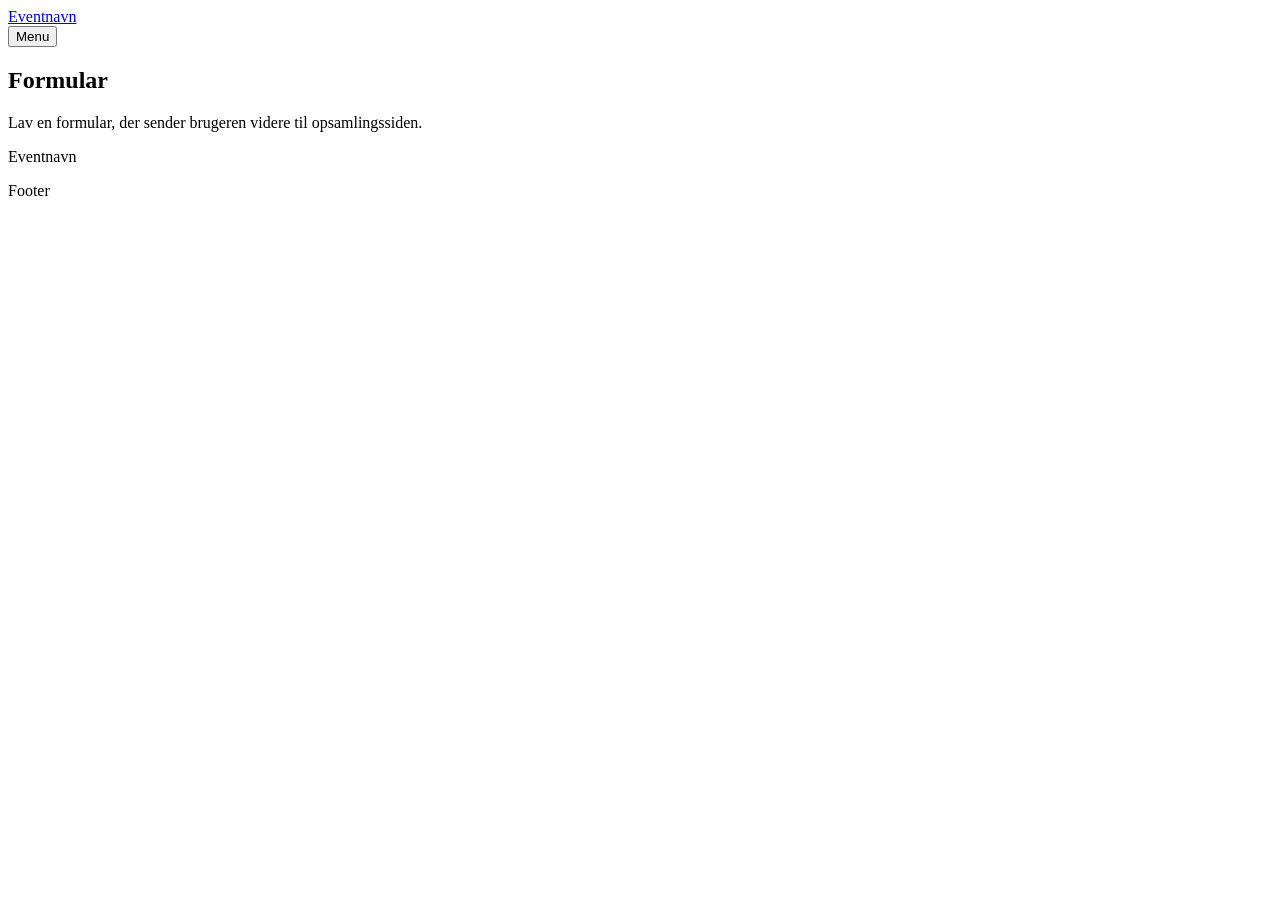
==== form.html @ dcc38a25 "rettet link i CTA" ====
<!DOCTYPE html>
<html lang="da">

<head>
  <meta charset="UTF-8">
  <meta name="viewport" content="width=device-width, initial-scale=1.0">
  <title>Formular | Eventnavn</title>
  <link rel="stylesheet" href="./starter.css">
  <link rel="stylesheet" href="./style.css">
</head>

<body>
  <header class="site-header">
    <div class="header-content">
      <a class="site-logo" href="./">Eventnavn</a>
      <nav class="site-nav">
        <button>Menu</button>
        <ul class="menu" id="menu" popover>
          <li><a href="./">Forside</a></li>
          <li><a href="./svg.html">Interaktiv SVG</a></li>
          <li><a href="./form.html" aria-current="page">Formular</a></li>
        </ul>
      </nav>
    </div>
  </header>

  <main>
    <section class="form-page">
      <header class="form-intro">
        <h1>Formular</h1>
        <p>Lav en formular, der sender brugeren videre til opsamlingssiden.</p>
      </header>

      <form class="form-placeholder" action="./opsamling.html"></form>
    </section>
  </main>

  <footer class="site-footer">
    <div class="footer-content">
      <p>Eventnavn</p>
      <p>Footer</p>
    </div>
  </footer>
  <script src="./script.js"></script>
</body>

</html>
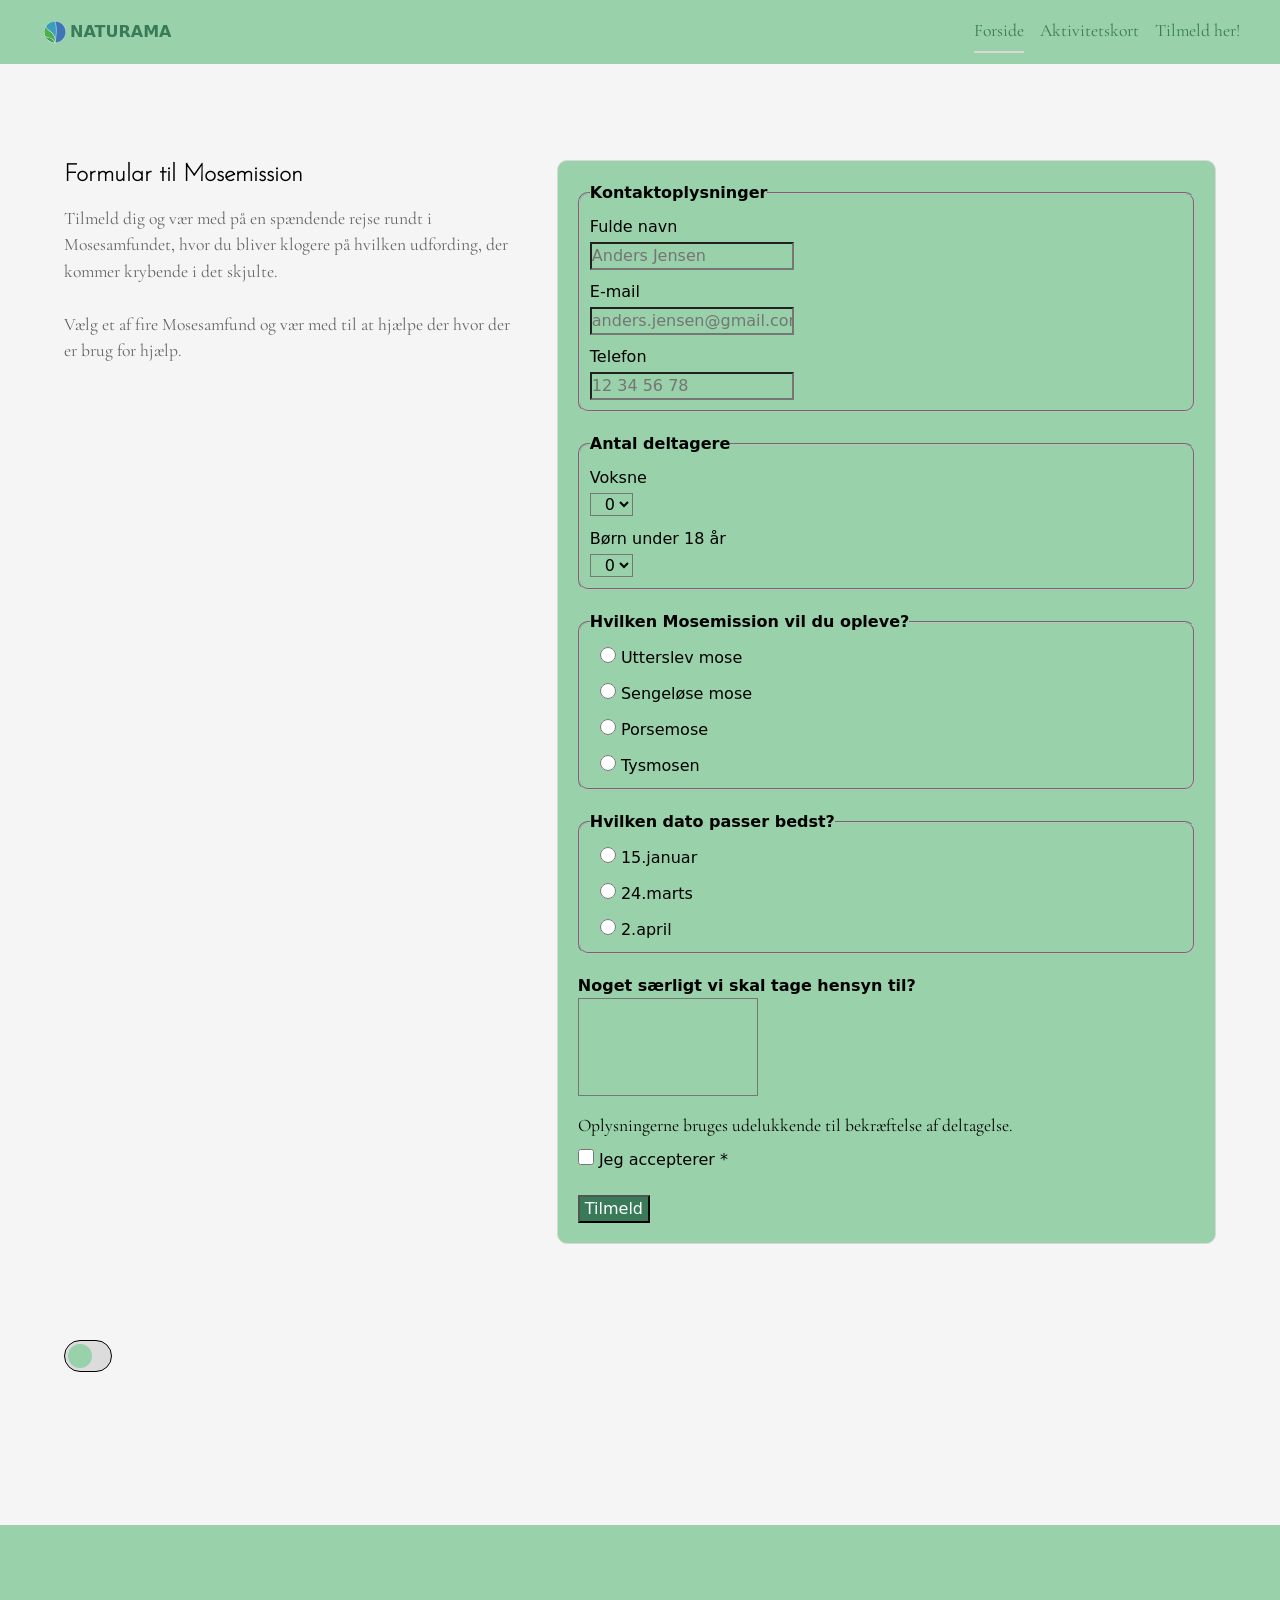
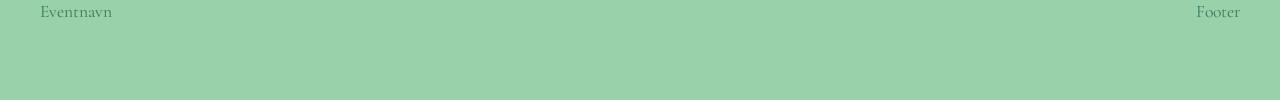
==== commit 6c446fad: "tilføjet poopover i menu, til føjet opsamling og form" ====
--- a/form.html
+++ b/form.html
@@ -5,34 +5,133 @@
   <meta charset="UTF-8">
   <meta name="viewport" content="width=device-width, initial-scale=1.0">
   <title>Formular | Eventnavn</title>
-  <link rel="stylesheet" href="./starter.css">
-  <link rel="stylesheet" href="./style.css">
+    <link rel="stylesheet" href="./css/starter.css" />
+    <link rel="stylesheet" href="./css/style.css" />
+    <link rel="stylesheet" href="./css/svg.css" />
+    <link rel="stylesheet" href="./css/fonts.css" />
 </head>
 
 <body>
-  <header class="site-header">
-    <div class="header-content">
-      <a class="site-logo" href="./">Eventnavn</a>
-      <nav class="site-nav">
-        <button>Menu</button>
-        <ul class="menu" id="menu" popover>
-          <li><a href="./">Forside</a></li>
-          <li><a href="./svg.html">Interaktiv SVG</a></li>
-          <li><a href="./form.html" aria-current="page">Formular</a></li>
-        </ul>
-      </nav>
-    </div>
-  </header>
+    <header class="site-header">
+      <div class="header-content">
+        <a class="site-logo" href="./"
+          ><img src="images/IKON1.svg" alt="Naturama logo" /> NATURAMA</a
+        >
+
+        <!-- GLOBAL NAVIGATION -->
+        <nav class="site-nav">
+          <button>Menu</button>
+          <ul class="menu" id="menu" popover>
+            <li><a href="index.html" aria-current="page">Forside</a></li>
+            <li><a href="svg.html">Aktivitetskort</a></li>
+            <li>
+              <a href="form.html">Tilmeld her!</a>
+            </li>
+          </ul>
+        </nav>
+      </div>
+    </header>
 
   <main>
+<main>
     <section class="form-page">
       <header class="form-intro">
-        <h1>Formular</h1>
-        <p>Lav en formular, der sender brugeren videre til opsamlingssiden.</p>
+        <h1>Formular til Mosemission</h1>
+        <p>Tilmeld dig og vær med på en spændende rejse rundt i Mosesamfundet, hvor du bliver klogere på hvilken
+          udfording, der kommer krybende i det skjulte. <br> <br> Vælg et af fire Mosesamfund og vær med til at hjælpe
+          der
+          hvor
+          der
+          er brug for hjælp.</p>
       </header>
 
-      <form class="form-placeholder" action="./opsamling.html"></form>
+      <form class="form-placeholder" action="./opsamling.html">
+        <div>
+          <fieldset>
+            <legend class="småOverskrift"><strong>Kontaktoplysninger</strong></legend>
+            <label for="fulde-navn" class="miniOverskrift">Fulde navn </label>
+            <input type="text" id="fulde-navn" name="fulde-navn" style="text-transform: capitalize;"
+              placeholder="Anders Jensen" required>
+
+            <label for="email">E-mail</label>
+            <input id="email" name="email" type="email" autocapitalize="none" spellcheck="false"
+              style="text-transform: lowercase;" placeholder="anders.jensen@gmail.com" required>
+
+            <label for="phone">Telefon</label>
+            <input type="tel" id="phone" name="phone" maxlength="8" pattern="[0-9]{8}" placeholder="12 34 56 78">
+          </fieldset>
+
+          <fieldset>
+            <legend class="småOverskrift"><strong>Antal deltagere</strong></legend>
+            <label for="antal-voksne">Voksne </label>
+            <select id="antal-voksne" name="antal-voksne" required>
+              <option value="0">0</option>
+              <option value="1">1</option>
+              <option value="2">2</option>
+              <option value="3">3</option>
+              <option value="4">4</option>
+            </select>
+
+            <label for="antal-børn">Børn under 18 år</label>
+            <select id="antal-børn" name="antal-børn" required>
+              <option value="0">0</option>
+              <option value="1">1</option>
+              <option value="2">2</option>
+              <option value="3">3</option>
+              <option value="4">4</option>
+            </select>
+          </fieldset>
+
+          <fieldset>
+            <legend class="småOverskrift"><strong>Hvilken Mosemission vil du opleve? </strong></legend>
+            <label for="mosemission-1">
+              <input type="radio" id="mosemission-1" name="mosemission" value="Utterslev mose">
+              Utterslev mose
+            </label>
+            <label for="mosemission-2">
+              <input type="radio" id="mosemission-2" name="mosemission" value="Sengeløse">
+              Sengeløse mose
+            </label>
+            <label for="mosemission-3">
+              <input type="radio" id="mosemission-3" name="mosemission" value="Porsemose">
+              Porsemose
+            </label>
+            <label for="mosemission-4">
+              <input type="radio" id="mosemission-4" name="mosemission" value="Tysmosen">
+              Tysmosen
+            </label>
+          </fieldset>
+        </div>
+
+        <div>
+          <fieldset>
+            <legend class="småOverskrift"><strong>Hvilken dato passer bedst?</strong></legend>
+            <label for="dato-1">
+              <input type="radio" id="dato-1" name="dato" value="15. januar">
+              
+15.januar</label><label for="reason-2"><input type="radio" id="dato-2" name="dato" value="24. marts">
+24.marts</label><label for="reason-3"><input type="radio" id="dato-3" name="dato" value="2. april">
+2.april</label></fieldset>
+
+<label class="textOverskrift" for="message" class="småOverskrift"><strong>Noget særligt vi skal tage hensyn
+              til?</strong></label>
+          <textarea id="message" name="message" rows="4"></textarea>
+
+          <label class="accept-terms">
+            <p>Oplysningerne bruges udelukkende til bekræftelse af deltagelse.</p>
+            <input class="accept-terms" type="checkbox" name="accept-terms" required>
+            Jeg accepterer *
+          </label>
+          <p class="status" data-status aria-live="polite"></p>
+          <button type="submit">Tilmeld</button>
+        </div>
+      </form>
     </section>
+
+    <label>
+      <span class="visually-hidden">Theme</span>
+      <input id="theme-toggle" type="checkbox">
+    </label>
   </main>
 
   <footer class="site-footer">
--- a/css/starter.css
+++ b/css/starter.css
@@ -0,0 +1,88 @@
+*,
+::before,
+::after {
+  box-sizing: border-box;
+  margin: 0;
+  padding: 0;
+}
+
+html {
+  interpolate-size: allow-keywords;
+  font-family: system-ui, sans-serif;
+  line-height: 1.5;
+  -webkit-font-smoothing: antialiased;
+}
+
+h1,
+h2 {
+  line-height: 1.25;
+}
+
+p,
+li {
+  text-wrap: pretty;
+}
+
+img,
+svg {
+  display: block;
+  width: 100%;
+  height: auto;
+}
+
+label {
+  display: block;
+}
+
+input,
+button,
+textarea,
+select {
+  font: inherit;
+  color: inherit;
+  background-color: transparent;
+  font-size: max(1em, 16px);
+  padding: 0;
+  margin: 0;
+}
+
+input:where([type="checkbox"], [type="radio"]) {
+  width: 1em;
+  height: 1em;
+}
+
+textarea {
+  resize: none;
+  min-height: 4lh;
+}
+
+legend {
+  padding: 0;
+}
+
+select,
+::picker(select) {
+  appearance: base-select;
+}
+
+[popover] {
+  margin: revert;
+}
+
+dialog {
+  overscroll-behavior: none;
+
+  &::backdrop {
+    overflow: hidden;
+    overscroll-behavior: contain;
+  }
+}
+
+.visually-hidden {
+  position: absolute;
+  width: 1px;
+  height: 1px;
+  overflow: hidden;
+  white-space: nowrap;
+  clip-path: inset(100%);
+}
--- a/css/style.css
+++ b/css/style.css
@@ -0,0 +1,406 @@
+/* Variabler */
+html {
+  --color-page: #f5f5f5;
+  --color-surface: #99d1aa;
+  --color-text: #222;
+  --color-muted: #666;
+  --color-border: #d8d8d8;
+  --space-05: 0.5rem;
+  --space-1: 1rem;
+  --space-2: 2rem;
+  --space-3: 3rem;
+  --box-border-radius: 10px;
+  --button-border-radius: 5px;
+
+  background: var(--color-page);
+  color: var(--color-text);
+  scroll-behavior: smooth;
+}
+
+/* Globalt layout */
+body {
+  margin: 0 px;
+  min-height: 100svh;
+  display: grid;
+  grid-template-rows: auto 1fr auto;
+  grid-template-columns: minmax(1rlh, 1fr) minmax(0, 75rem) minmax(1rlh, 1fr);
+}
+
+h1,
+h2,
+h3,
+p {
+  margin: 0;
+}
+
+h1,
+h2,
+h3,
+h4 {
+  font-family: JosefinSans;
+  font-weight: 700;
+}
+
+ul,
+p {
+  font-family: Gruppo;
+  font-size: 1.1rem;
+}
+
+main {
+  display: grid;
+  grid-template-columns: inherit;
+  grid-column: 1 / -1;
+  align-content: start;
+}
+
+main > * {
+  grid-column: 2;
+  padding-block: var(--space-3);
+}
+
+.form-page {
+  display: grid;
+  gap: var(--space-2);
+  @media (width > 600px) {
+    grid-template-columns: min(40%, 50ch) 1fr;
+  }
+}
+
+.form-intro {
+  display: grid;
+  gap: var(--space-1);
+  align-content: start;
+  max-width: 60ch;
+}
+
+.form-intro p {
+  color: var(--color-muted);
+}
+
+.opsamling-page {
+  display: grid;
+  gap: var(--space-2);
+  align-items: start;
+
+  @media (width > 800px) {
+    grid-template-columns: minmax(0, 44ch) minmax(20rem, 1fr);
+  }
+}
+
+.opsamling-intro {
+  display: grid;
+  gap: var(--space-1);
+  max-width: 60ch;
+}
+
+.opsamling-intro p {
+  color: var(--color-muted);
+}
+
+.error-page {
+  display: grid;
+  gap: var(--space-1);
+  max-width: 60ch;
+}
+
+.error-page p {
+  color: var(--color-muted);
+}
+
+/* Header og footer */
+.site-header,
+.site-footer {
+  grid-column: 1 / -1;
+
+  display: grid;
+  grid-template-columns: inherit;
+  background: var(--color-surface);
+}
+
+.header-content,
+.footer-content {
+  grid-column: 2;
+}
+
+.header-content {
+  min-height: 4rem;
+  display: flex;
+  justify-content: space-between;
+  align-items: center;
+  gap: var(--space-1);
+  color: #397b59;
+}
+
+.site-logo {
+  color: inherit;
+  font-weight: 700;
+  text-decoration: none;
+  display: flex;
+  align-items: center;
+}
+
+.site-logo img {
+  width: 30px;
+  height: 30px;
+  object-fit: contain;
+}
+
+.footer-content {
+  padding-block: var(--space-1);
+  display: flex;
+  flex-wrap: wrap;
+  justify-content: space-between;
+  gap: var(--space-1);
+  color: #397b59;
+}
+
+.site-footer {
+  margin-top: 50px;
+}
+
+/* footer */
+.footer-content {
+  margin: 10px 0;
+  .footer-brand {
+    margin-bottom: 30px;
+  }
+}
+
+.footer-content img {
+  width: 100px;
+  height: 100px;
+  object-fit: contain;
+}
+
+/* NAVIGATION */
+
+/* Popover reset */
+[popover] {
+  margin: 0;
+  padding: 0;
+  border: none;
+  background: transparent;
+}
+
+/* Burgerknap */
+.site-nav button {
+  padding: 0.4rem 0.7rem;
+  border: none;
+  background: var(--color-surface);
+  cursor: pointer;
+}
+
+/* MENU */
+.menu {
+  margin: 0;
+  padding: var(--space-1);
+  list-style: none;
+  background: var(--color-surface);
+  border: 1px solid var(--color-border);
+}
+
+/* Menulinks */
+.menu a {
+  display: block;
+  padding: 0.4rem 0;
+  color: inherit;
+  text-decoration: none;
+  border-bottom: 2px solid #0000;
+}
+
+.menu a[aria-current="page"] {
+  border-bottom-color: var(--color-border);
+}
+
+/* MOBIL */
+@media (max-width: 600px) {
+  /* Popover udseende */
+  .menu[popover] {
+    position: fixed;
+    border: 1px solid #ddd;
+    border-radius: 0.75rem;
+    background: white;
+    box-shadow: none;
+  }
+
+  /* Placering af menu */
+  .menu {
+    position: absolute;
+    position-area: bottom span-left;
+  }
+
+  /* Burgerknap */
+  .site-nav button {
+    border: none;
+  }
+
+  .site-nav button:hover {
+    cursor: pointer;
+  }
+}
+
+/* DESKTOP */
+@media (min-width: 601px) {
+  /* Skjul burgerknap */
+  .site-nav button {
+    display: none;
+  }
+
+  /* Horisontal navigation */
+  .menu {
+    display: flex;
+    gap: var(--space-1);
+    padding: 0;
+    border: none;
+    background: none;
+    position: static;
+  }
+}
+
+/* Flader */
+.panel,
+.form-placeholder,
+.opsamling-placeholder {
+  background: var(--color-surface);
+  border: 1px solid var(--color-border);
+  border-radius: 10px;
+}
+
+.panel {
+  padding: var(--space-1);
+  display: grid;
+  gap: var(--space-1);
+}
+
+.svg-placeholder,
+.opsamling-placeholder {
+  min-height: -webkit-fill-available;
+  min-height: stretch;
+}
+
+.form-placeholder {
+  min-height: -webkit-fill-available;
+  min-height: stretch;
+  padding: var(--space-1);
+}
+
+/* Knap/link */
+.button {
+  justify-self: start;
+  display: inline-block;
+  padding: 0.5rem 0.8rem;
+  border: 1px solid var(--color-border);
+  background: var(--color-surface);
+  color: inherit;
+  text-decoration: none;
+}
+/* ~~~~~~ */
+/*dark og light mode*/
+html {
+  color-scheme: light;
+  --color-text: #000;
+  --color-legend: #000;
+  --color-bgButton: #397b59;
+  --color-bgForm: #99d1aa;
+  --color-bg: #f5f5f5;
+
+  color: var(--color-text);
+  color: var(--color-legend);
+
+  background-color: var(--color-bg);
+}
+html.dark {
+  color-scheme: dark;
+  --color-text: #fff;
+  --color-legend: #fff;
+  --color-bgButton: #397f9c;
+  --color-bgForm: #7fb8d3;
+  --color-bg: #222;
+}
+
+#theme-toggle {
+  --h: 2rem;
+  --w: 3rem;
+  font: inherit;
+  appearance: none;
+  background: gainsboro;
+  height: var(--h);
+  width: var(--w);
+  border: 1px solid #000;
+  cursor: pointer;
+  border-radius: 9999px;
+}
+
+#theme-toggle::before {
+  content: "";
+  display: block;
+  padding: 3px;
+  height: 100%;
+  aspect-ratio: 1;
+  background: gray content-box;
+  border-radius: inherit;
+  transition: 0.3s;
+  background-color: #99d1aa;
+}
+
+#theme-toggle:checked::before {
+  background-color: #397f9c;
+  translate: calc(var(--w) - var(--h));
+}
+.site-header {
+  color: var(--color-header);
+}
+.menu {
+  color: var(--color-header);
+}
+
+/* ~~~~~~ */
+/* tilmeldingsblanket*/
+.form-placeholder {
+  padding: 20px;
+  background-color: var(--color-bgForm);
+
+  fieldset {
+    margin-bottom: 20px;
+    padding-bottom: 10px;
+    border-radius: 10px;
+
+    .småOverskrift {
+      color: var(--color-legend);
+      font-weight: bold;
+      margin-left: 10px;
+    }
+    label {
+      color: var(--color-text);
+      padding-top: 10px;
+      padding-left: 10px;
+    }
+    input {
+      margin-left: 10px;
+      margin-top: 3px;
+    }
+    .textOverskrift {
+      padding: 0;
+    }
+    select {
+      padding-left: 10px;
+      margin-top: 3px;
+    }
+    select {
+      margin-left: 10px;
+    }
+  }
+  .accept-terms {
+    padding: 0;
+    margin: 0;
+    margin-top: 10px;
+    margin-bottom: 15px;
+  }
+
+  button {
+    background-color: var(--color-bgButton);
+    color: #fff;
+    padding: 0 5px;
+  }
+}
--- a/css/svg.css
+++ b/css/svg.css
@@ -0,0 +1,65 @@
+/* OVERALL LAYOUT */
+
+.svg-page {
+  display: grid;
+  gap: var(--space-2);
+}
+
+.svg-intro {
+  display: grid;
+  gap: var(--space-1);
+  max-width: 110ch;
+}
+
+.svg-intro p {
+  color: var(--color-muted);
+}
+
+.svg-layout {
+  display: grid;
+  gap: var(--space-2);
+  align-items: start;
+  @media (width > 800px) {
+    grid-template-columns: 1fr min(40%, 36ch);
+  }
+}
+
+.svg-placeholder {
+  position: relative;
+  background-color: #99d1aa;
+  border-radius: 10px;
+  border: none;
+}
+
+/* KORTET */
+
+.map {
+  width: 100%;
+  display: block;
+}
+
+.map-overlay {
+  position: absolute;
+  width: 12%;
+  top: 43%;
+  left: 37%;
+  z-index: 2;
+}
+
+/* ACCORDION */
+
+/* Details */
+.accordion {
+  display: grid;
+  gap: var(--space-05);
+}
+
+.accordion-item {
+  border: 1px solid var(--color-border);
+  background: var(--color-surface);
+}
+
+.accordion-item p {
+  padding: 0 var(--space-1) var(--space-1);
+  color: var(--color-muted);
+}
--- a/css/fonts.css
+++ b/css/fonts.css
@@ -0,0 +1,9 @@
+@font-face {
+    font-family: JosefinSans;
+    src: url(../fonts/JosefinSans-Thin.ttf);
+}
+
+@font-face {
+    font-family: Gruppo;
+    src: url(../fonts/CormorantGaramond-Regular.ttf);
+}
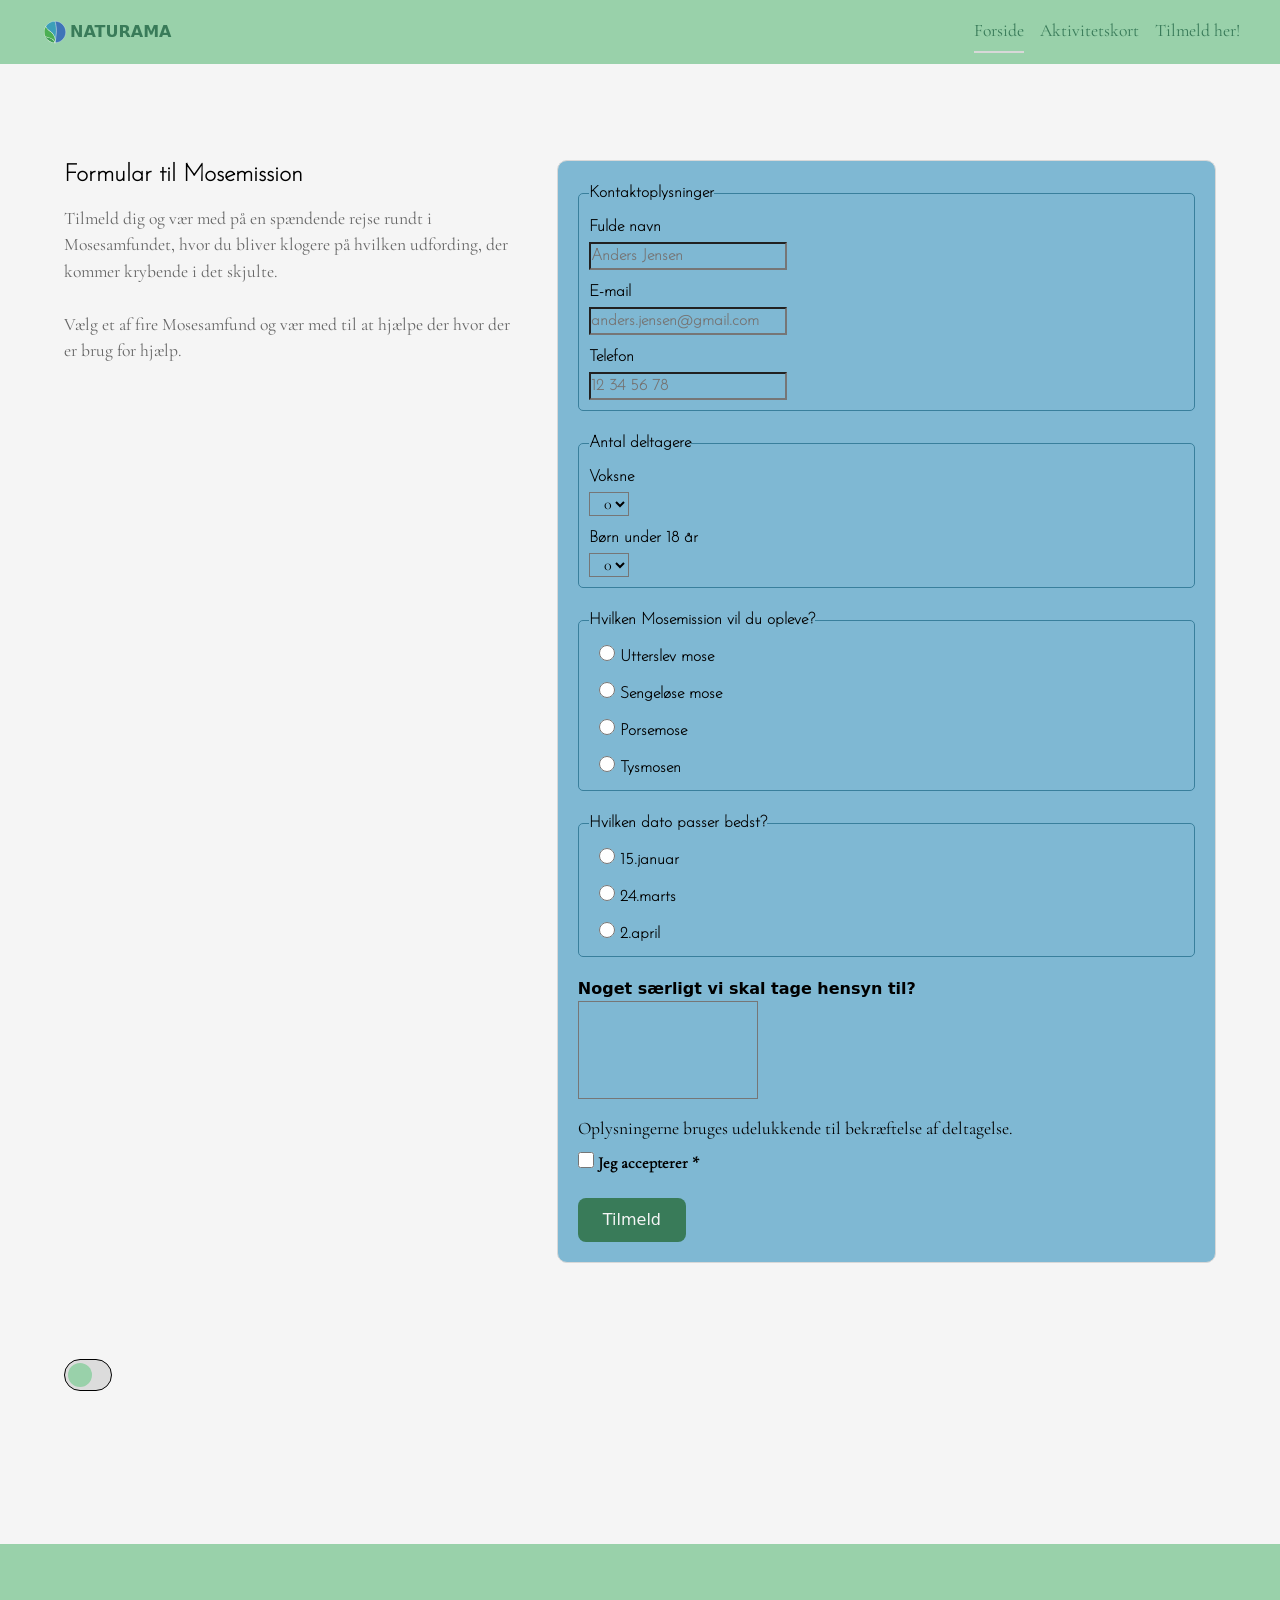
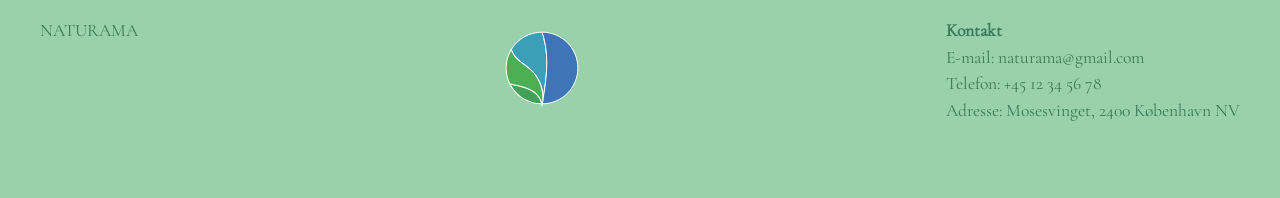
==== commit 2aa455cd: "sidste ændringer, meget styling, ændret nogle media grids, og tilføjet noget js til confetti" ====
--- a/form.html
+++ b/form.html
@@ -7,7 +7,7 @@
   <title>Formular | Eventnavn</title>
     <link rel="stylesheet" href="./css/starter.css" />
     <link rel="stylesheet" href="./css/style.css" />
-    <link rel="stylesheet" href="./css/svg.css" />
+    <link rel="stylesheet" href="./css/form.css" />
     <link rel="stylesheet" href="./css/fonts.css" />
 </head>
 
@@ -120,7 +120,7 @@
           <label class="accept-terms">
             <p>Oplysningerne bruges udelukkende til bekræftelse af deltagelse.</p>
             <input class="accept-terms" type="checkbox" name="accept-terms" required>
-            Jeg accepterer *
+            <b>Jeg accepterer *</b>
           </label>
           <p class="status" data-status aria-live="polite"></p>
           <button type="submit">Tilmeld</button>
@@ -134,13 +134,20 @@
     </label>
   </main>
 
-  <footer class="site-footer">
-    <div class="footer-content">
-      <p>Eventnavn</p>
-      <p>Footer</p>
-    </div>
-  </footer>
-  <script src="./script.js"></script>
-</body>
-
+    <footer class="site-footer">
+      <div class="footer-content">
+        <p class="footer-brand">NATURAMA</p>
+        <p class="footer-logo">
+          <img src="images/IKON1.svg" alt="Naturama logo" />
+        </p>
+        <div>
+          <p><strong>Kontakt</strong></p>
+          <p>E-mail: naturama@gmail.com</p>
+          <p>Telefon: +45 12 34 56 78</p>
+          <p>Adresse: Mosesvinget, 2400 København NV</p>
+        </div>
+      </div>
+    </footer>
+    <script src="script.js"></script>
+  </body>
 </html>
--- a/css/style.css
+++ b/css/style.css
@@ -259,8 +259,7 @@
 }
 
 /* Flader */
-.panel,
-.form-placeholder,
+.panel,,
 .opsamling-placeholder {
   background: var(--color-surface);
   border: 1px solid var(--color-border);
@@ -273,6 +272,14 @@
   gap: var(--space-1);
 }
 
+.form-placeholder
+{
+  background-color: #7fb8d3 !important;
+  border: 1px solid var(--color-border);
+  border-radius: 10px;
+}
+
+
 .svg-placeholder,
 .opsamling-placeholder {
   min-height: -webkit-fill-available;
@@ -280,6 +287,7 @@
 }
 
 .form-placeholder {
+  background-color: #7fb8d3;
   min-height: -webkit-fill-available;
   min-height: stretch;
   padding: var(--space-1);
@@ -404,3 +412,5 @@
     padding: 0 5px;
   }
 }
+
+
--- a/css/form.css
+++ b/css/form.css
@@ -0,0 +1,129 @@
+/* ~~~~~~ /
+/dark og light mode/
+html {
+  color-scheme: light;
+  --color-header: #99d1aa;
+  --color-text: #000;
+  --color-legend: #000;
+  --color-bgButton: #397b59;
+  --color-bgForm: #99d1aa;
+  --color-bg: #f5f5f5;
+
+  color: var(--color-text);
+  color: var(--color-legend);
+
+  background-color: var(--color-bg);
+}
+html.dark {
+  color-scheme: dark;
+  --color-text: #fff;
+  --color-legend: #fff;
+  --color-bgButton: #397f9c;
+  --color-bgForm: #7fb8d3;
+  --color-bg: #222;
+}
+
+#theme-toggle {
+  --h: 2rem;
+  --w: 3rem;
+  font: inherit;
+  appearance: none;
+  background: gainsboro;
+  height: var(--h);
+  width: var(--w);
+  border: 1px solid #000;
+  cursor: pointer;
+  border-radius: 9999px;
+}
+
+#theme-toggle::before {
+  content: "";
+  display: block;
+  padding: 3px;
+  height: 100%;
+  aspect-ratio: 1;
+  background: gray content-box;
+  border-radius: inherit;
+  transition: 0.3s;
+  background-color: #99d1aa;
+}
+
+#theme-toggle:checked::before {
+  background-color: #397f9c;
+  translate: calc(var(--w) - var(--h));
+}
+.site-header {
+  color: var(--color-header);
+}
+.menu {
+  color: var(--color-header);
+}
+
+/ ~~~~~~ /
+/ tilmeldingsblanket*/
+.form-placeholder {
+.form-placeholder {
+  padding: 30px;
+  background-color: #7fb8d3;
+  border: 1px solid var(--color-border);
+  border-radius: 10px;
+  font-family: Gruppo;
+  color: #000;
+  box-sizing: border-box;
+}
+
+  fieldset {
+    margin-bottom: 20px;
+    padding-bottom: 10px;
+    border-radius: 5px;
+    border: 1px solid #397F9C;
+
+    .småOverskrift {
+      color: var(--color-legend);
+      font-family: JosefinSans;
+      font-weight: bold;
+      margin-left: 10px;
+    }
+    label {
+      color: var(--color-text);
+      padding-top: 10px;
+      padding-left: 10px;
+      font-family: JosefinSans;
+      font-weight: 600;
+    }
+    input {
+      margin-left: 10px;
+      margin-top: 3px;
+      font-family: JosefinSans;
+      font-weight: 600;
+    }
+    .textOverskrift {
+      padding: 0;
+      font-family: Gruppo;
+    }
+    select {
+      padding-left: 10px;
+      margin-top: 3px;
+      font-family: Gruppo;
+    }
+    select {
+      margin-left: 10px;
+    }
+  }
+  .accept-terms {
+    padding: 0;
+    margin: 0;
+    margin-top: 10px;
+    margin-bottom: 15px;
+    font-family: Gruppo;
+  }
+
+  button {
+  background-color: #397b59;
+  color: #f5f5f5;
+  border: none;
+  padding: 10px 25px;
+  border-radius: 8px;
+  cursor: pointer;
+}
+}
